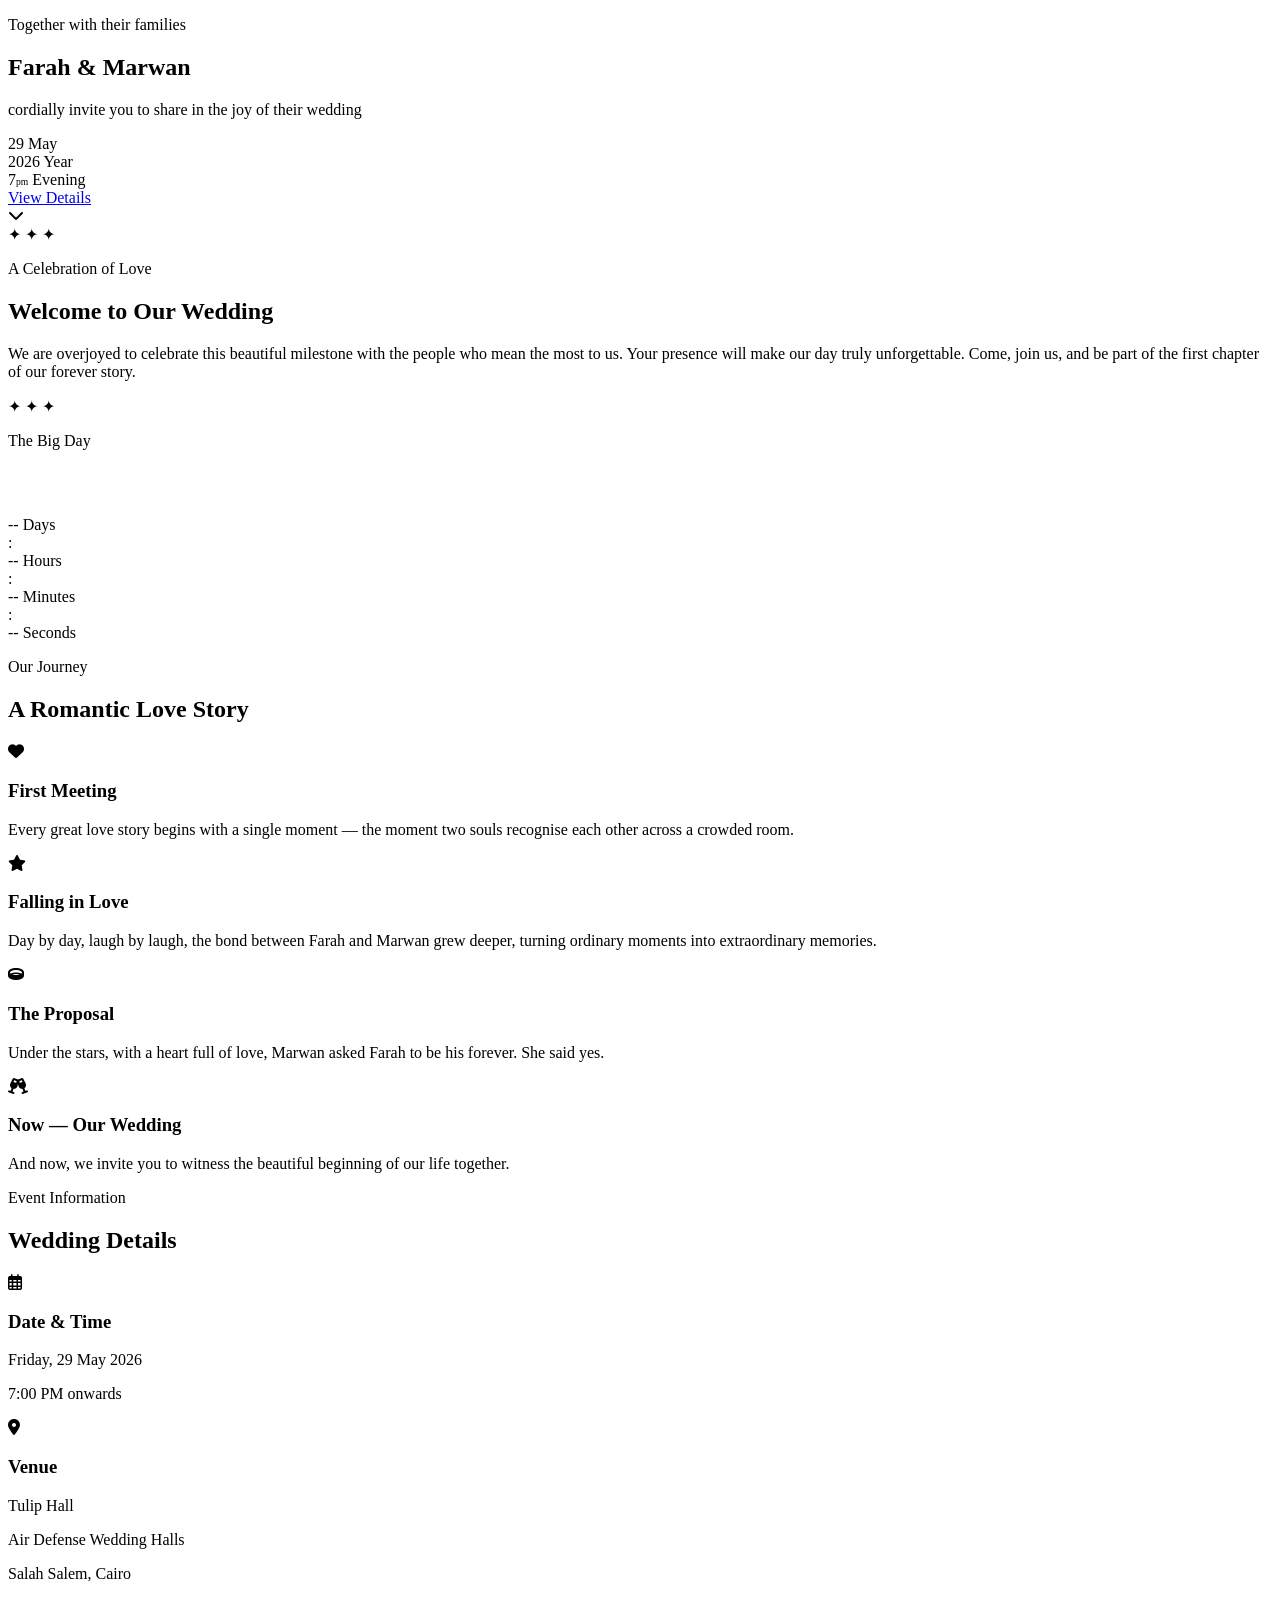
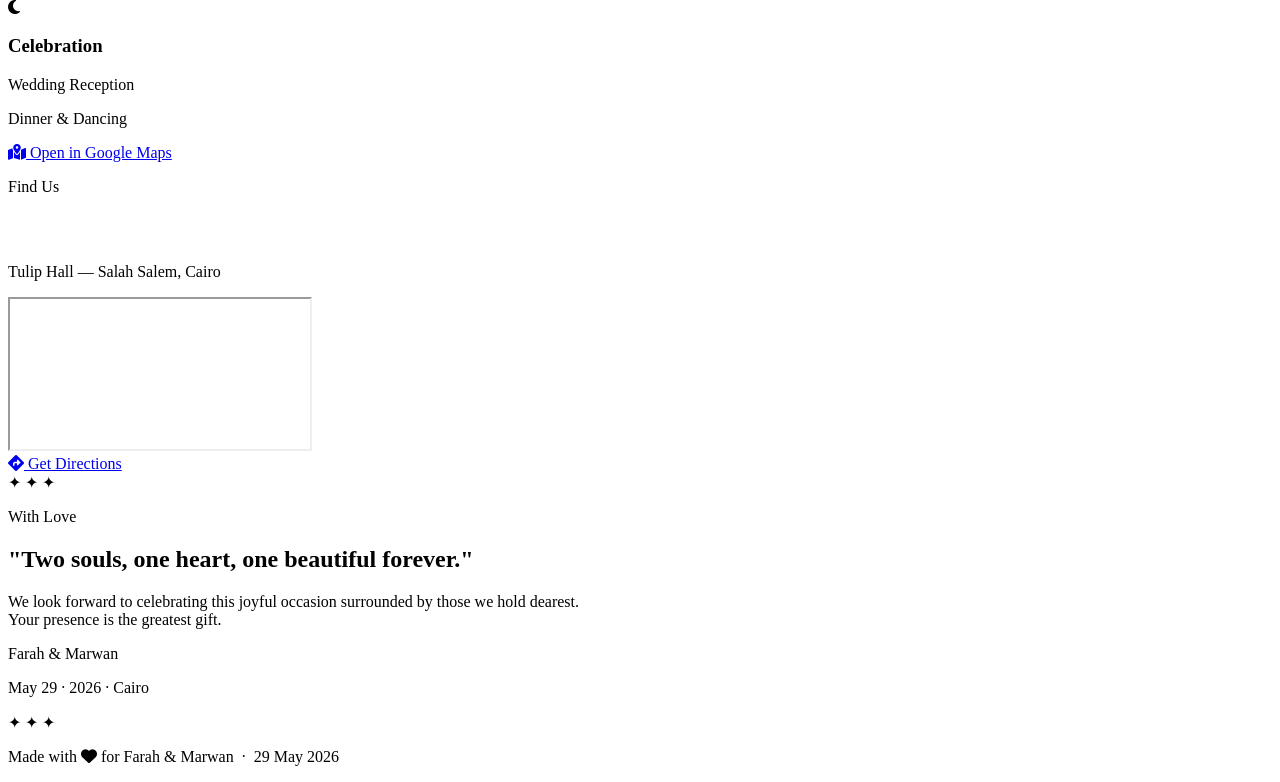
==== index.html @ 7e3efa58 "Add files via upload" ====
<!DOCTYPE html>
<html lang="en">
<head>
  <meta charset="UTF-8" />
  <meta name="viewport" content="width=device-width, initial-scale=1.0" />
  <title>Farah & Marwan — Wedding Invitation</title>
  <meta name="description" content="You are invited to the wedding of Farah & Marwan on May 29, 2026 at Air Defense Wedding Halls – Tulip Hall, Cairo." />

  <!-- Fonts -->
  <link rel="preconnect" href="https://fonts.googleapis.com" />
  <link rel="preconnect" href="https://fonts.gstatic.com" crossorigin />
  <link href="https://fonts.googleapis.com/css2?family=Cormorant+Garamond:ital,wght@0,300;0,400;0,500;0,600;1,300;1,400;1,500&family=Jost:wght@300;400;500&display=swap" rel="stylesheet" />

  <!-- Font Awesome -->
  <link rel="stylesheet" href="https://cdn.jsdelivr.net/npm/@fortawesome/fontawesome-free@6.5.0/css/all.min.css" />

  <link rel="stylesheet" href="css/style.css" />
</head>
<body>

  <!-- ═══════════════════ HERO ═══════════════════ -->
  <section id="hero" class="hero">
    <div class="hero__overlay"></div>
    <div class="hero__content fade-in">
      <p class="hero__label">Together with their families</p>
      <h1 class="hero__names">
        <span>Farah</span>
        <span class="hero__ampersand">&</span>
        <span>Marwan</span>
      </h1>
      <p class="hero__invite">cordially invite you to share in the joy of their wedding</p>
      <div class="hero__date-block">
        <div class="hero__date-item">
          <span class="hero__date-number">29</span>
          <span class="hero__date-label">May</span>
        </div>
        <div class="hero__date-sep"></div>
        <div class="hero__date-item">
          <span class="hero__date-number">2026</span>
          <span class="hero__date-label">Year</span>
        </div>
        <div class="hero__date-sep"></div>
        <div class="hero__date-item">
          <span class="hero__date-number">7<span style="font-size:0.6em">pm</span></span>
          <span class="hero__date-label">Evening</span>
        </div>
      </div>
      <a href="#details" class="hero__cta">View Details</a>
    </div>
    <div class="hero__scroll-hint">
      <i class="fa-solid fa-chevron-down"></i>
    </div>
  </section>

  <!-- ═══════════════════ WELCOME ═══════════════════ -->
  <section id="welcome" class="section welcome reveal">
    <div class="ornament ornament--top">✦ ✦ ✦</div>
    <p class="section__eyebrow">A Celebration of Love</p>
    <h2 class="section__title">Welcome to Our Wedding</h2>
    <div class="welcome__divider"></div>
    <p class="welcome__message">
      We are overjoyed to celebrate this beautiful milestone with the people who mean the most to us.
      Your presence will make our day truly unforgettable. Come, join us, and be part of the first
      chapter of our forever story.
    </p>
    <div class="ornament ornament--bottom">✦ ✦ ✦</div>
  </section>

  <!-- ═══════════════════ COUNTDOWN ═══════════════════ -->
  <section id="countdown" class="section countdown-section reveal">
    <p class="section__eyebrow">The Big Day</p>
    <h2 class="section__title" style="color:#fff;">Counting Down to Forever</h2>
    <div class="countdown" id="countdown-timer">
      <div class="countdown__unit">
        <span class="countdown__num" id="cd-days">--</span>
        <span class="countdown__label">Days</span>
      </div>
      <div class="countdown__sep">:</div>
      <div class="countdown__unit">
        <span class="countdown__num" id="cd-hours">--</span>
        <span class="countdown__label">Hours</span>
      </div>
      <div class="countdown__sep">:</div>
      <div class="countdown__unit">
        <span class="countdown__num" id="cd-mins">--</span>
        <span class="countdown__label">Minutes</span>
      </div>
      <div class="countdown__sep">:</div>
      <div class="countdown__unit">
        <span class="countdown__num" id="cd-secs">--</span>
        <span class="countdown__label">Seconds</span>
      </div>
    </div>
  </section>

  <!-- ═══════════════════ OUR STORY ═══════════════════ -->
  <section id="story" class="section story reveal">
    <p class="section__eyebrow">Our Journey</p>
    <h2 class="section__title">A Romantic Love Story</h2>
    <div class="story__timeline">
      <div class="story__step reveal-up">
        <div class="story__icon"><i class="fa-solid fa-heart"></i></div>
        <div class="story__body">
          <h3>First Meeting</h3>
          <p>Every great love story begins with a single moment — the moment two souls recognise each other across a crowded room.</p>
        </div>
      </div>
      <div class="story__step reveal-up">
        <div class="story__icon"><i class="fa-solid fa-star"></i></div>
        <div class="story__body">
          <h3>Falling in Love</h3>
          <p>Day by day, laugh by laugh, the bond between Farah and Marwan grew deeper, turning ordinary moments into extraordinary memories.</p>
        </div>
      </div>
      <div class="story__step reveal-up">
        <div class="story__icon"><i class="fa-solid fa-ring"></i></div>
        <div class="story__body">
          <h3>The Proposal</h3>
          <p>Under the stars, with a heart full of love, Marwan asked Farah to be his forever. She said yes.</p>
        </div>
      </div>
      <div class="story__step reveal-up">
        <div class="story__icon"><i class="fa-solid fa-champagne-glasses"></i></div>
        <div class="story__body">
          <h3>Now — Our Wedding</h3>
          <p>And now, we invite you to witness the beautiful beginning of our life together.</p>
        </div>
      </div>
    </div>
  </section>

  <!-- ═══════════════════ DETAILS ═══════════════════ -->
  <section id="details" class="section details reveal">
    <p class="section__eyebrow">Event Information</p>
    <h2 class="section__title">Wedding Details</h2>

    <div class="details__cards">

      <div class="details__card reveal-up">
        <div class="details__card-icon"><i class="fa-regular fa-calendar-days"></i></div>
        <h3>Date & Time</h3>
        <p>Friday, 29 May 2026</p>
        <p class="details__card-sub">7:00 PM onwards</p>
      </div>

      <div class="details__card reveal-up">
        <div class="details__card-icon"><i class="fa-solid fa-location-dot"></i></div>
        <h3>Venue</h3>
        <p>Tulip Hall</p>
        <p class="details__card-sub">Air Defense Wedding Halls</p>
        <p class="details__card-sub">Salah Salem, Cairo</p>
      </div>

      <div class="details__card reveal-up">
        <div class="details__card-icon"><i class="fa-solid fa-moon"></i></div>
        <h3>Celebration</h3>
        <p>Wedding Reception</p>
        <p class="details__card-sub">Dinner & Dancing</p>
      </div>

    </div>

    <a class="btn btn--outline" href="https://maps.app.goo.gl/9xyp2ReTSaVsJdRy9" target="_blank" rel="noopener">
      <i class="fa-solid fa-map-location-dot"></i> Open in Google Maps
    </a>
  </section>

  <!-- ═══════════════════ MAP PREVIEW ═══════════════════ -->
  <section id="map" class="map-section reveal">
    <div class="map-section__inner">
      <p class="section__eyebrow" style="color:var(--gold-light);">Find Us</p>
      <h2 class="section__title" style="color:#fff;">Air Defense Wedding Halls</h2>
      <p class="map-section__sub">Tulip Hall — Salah Salem, Cairo</p>
      <div class="map-section__embed">
        <iframe
          title="Wedding Venue Map"
          src="https://www.google.com/maps?q=Air+Defense+Wedding+Halls+Salah+Salem+Cairo&output=embed"
          allowfullscreen
          loading="lazy"
          referrerpolicy="no-referrer-when-downgrade">
        </iframe>
      </div>
      <a class="btn btn--gold" href="https://maps.app.goo.gl/9xyp2ReTSaVsJdRy9" target="_blank" rel="noopener">
        <i class="fa-solid fa-diamond-turn-right"></i> Get Directions
      </a>
    </div>
  </section>

  <!-- ═══════════════════ CLOSING ═══════════════════ -->
  <section id="closing" class="section closing reveal">
    <div class="ornament ornament--top">✦ ✦ ✦</div>
    <p class="section__eyebrow">With Love</p>
    <h2 class="closing__quote">
      "Two souls, one heart, one beautiful forever."
    </h2>
    <div class="welcome__divider"></div>
    <p class="closing__message">
      We look forward to celebrating this joyful occasion surrounded by those we hold dearest.
      <br />Your presence is the greatest gift.
    </p>
    <div class="closing__names">
      <span>Farah</span>
      <span class="closing__amp">&</span>
      <span>Marwan</span>
    </div>
    <p class="closing__date">May 29 · 2026 · Cairo</p>
    <div class="ornament ornament--bottom">✦ ✦ ✦</div>
  </section>

  <!-- ═══════════════════ FOOTER ═══════════════════ -->
  <footer class="footer">
    <p>Made with <i class="fa-solid fa-heart" style="color:var(--gold);"></i> for Farah & Marwan &nbsp;·&nbsp; 29 May 2026</p>
  </footer>

  <script src="js/main.js"></script>
</body>
</html>
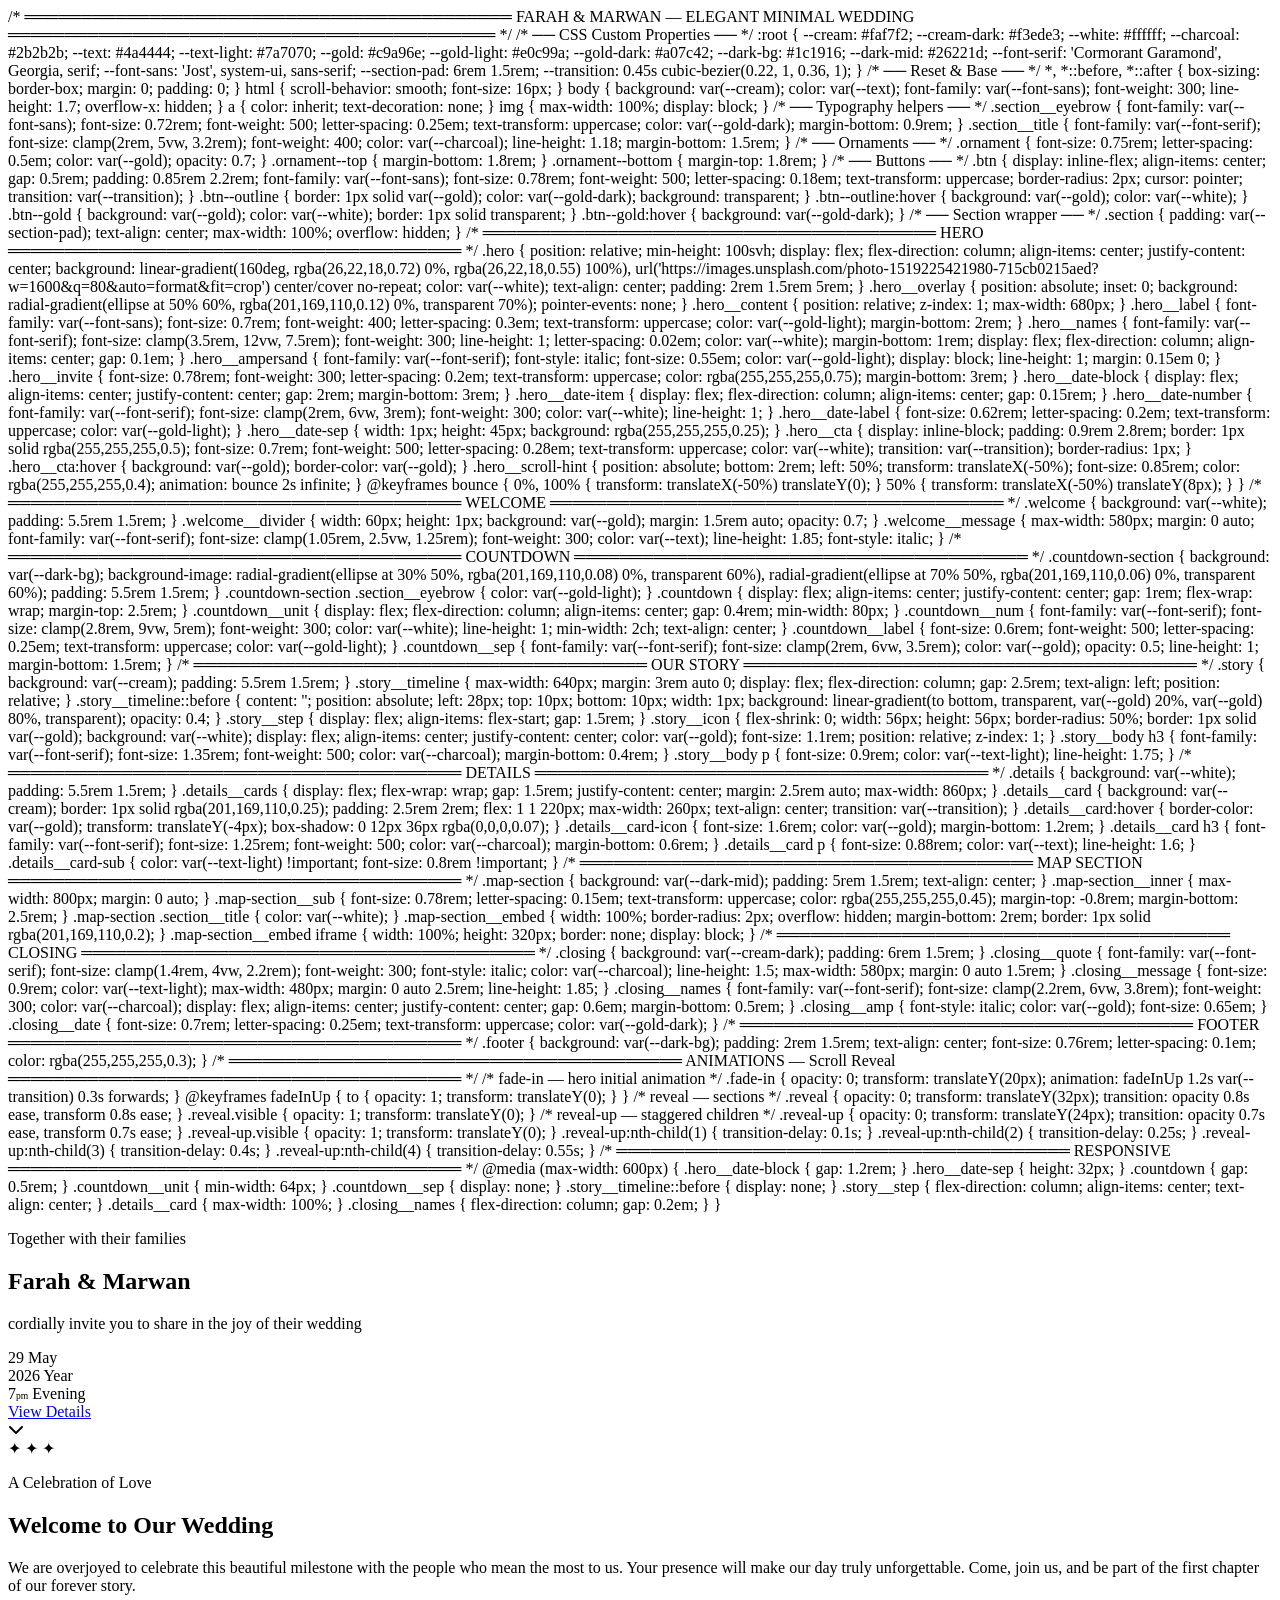
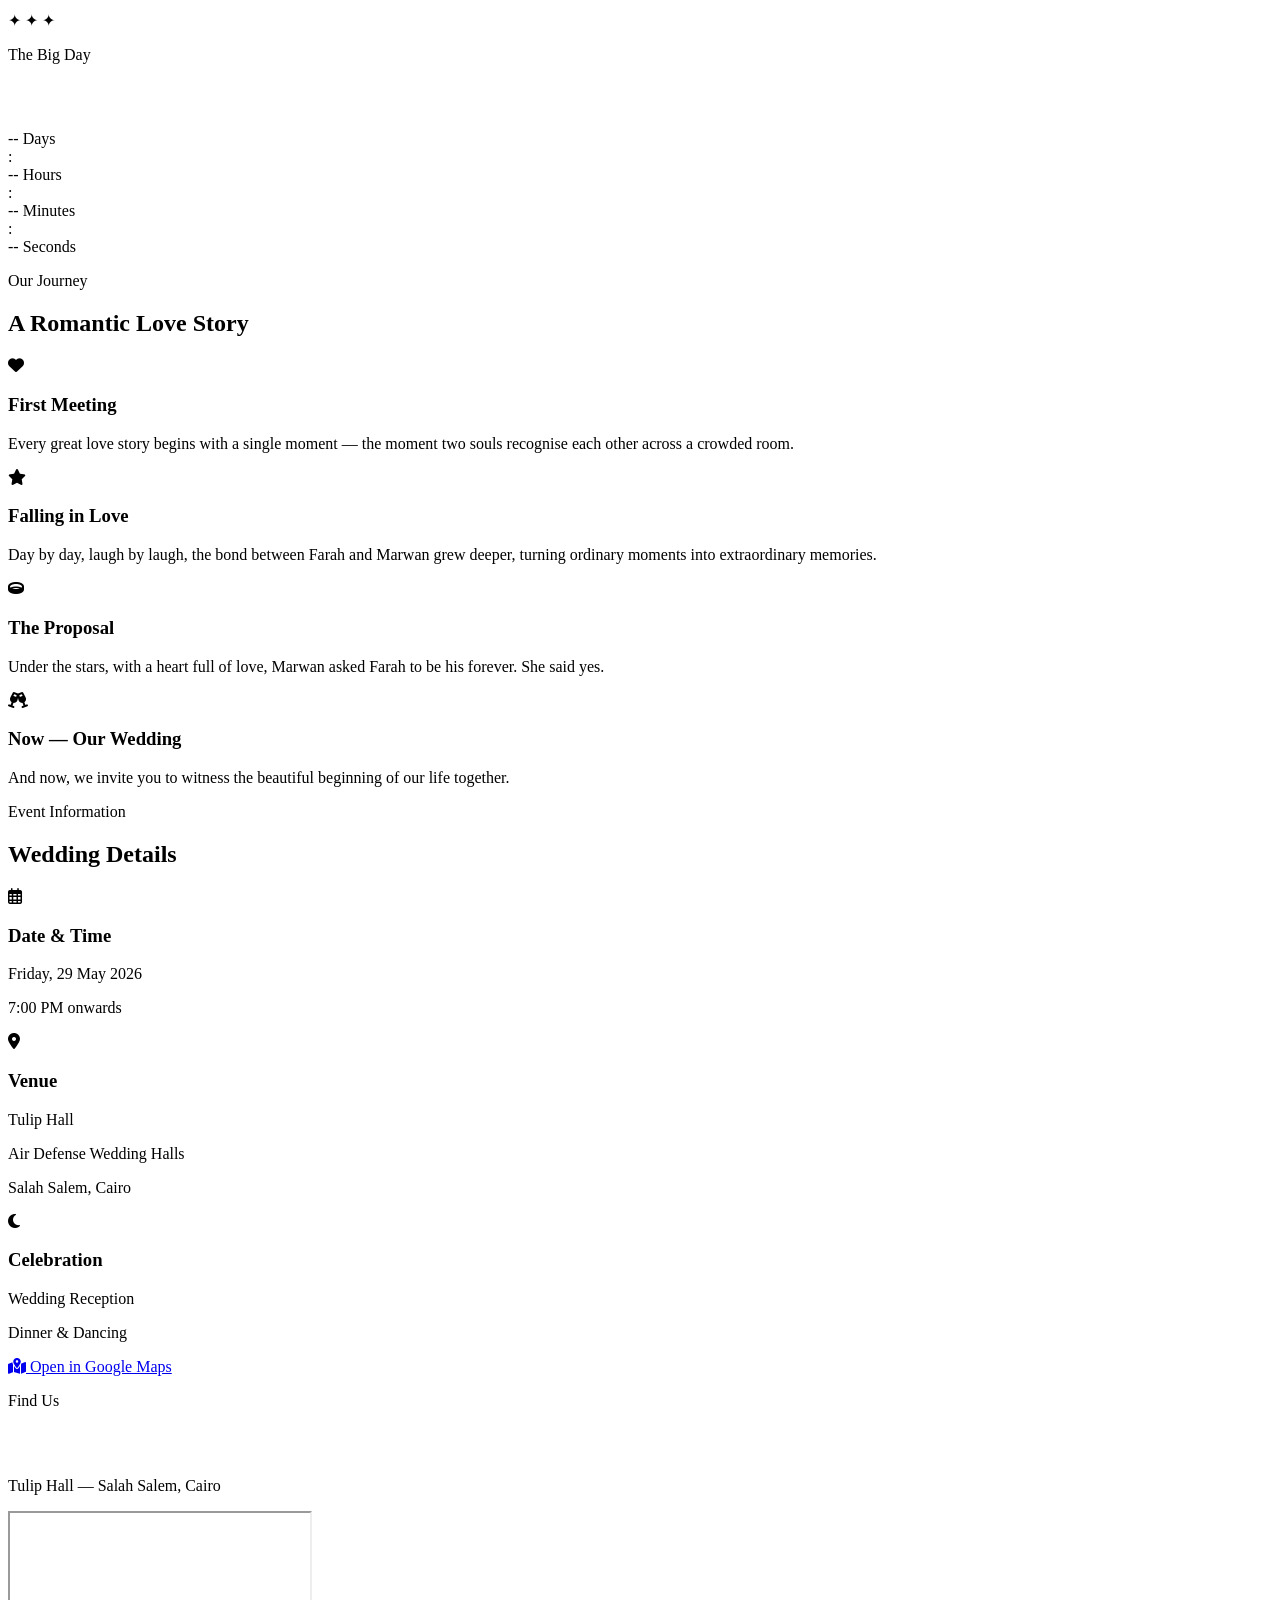
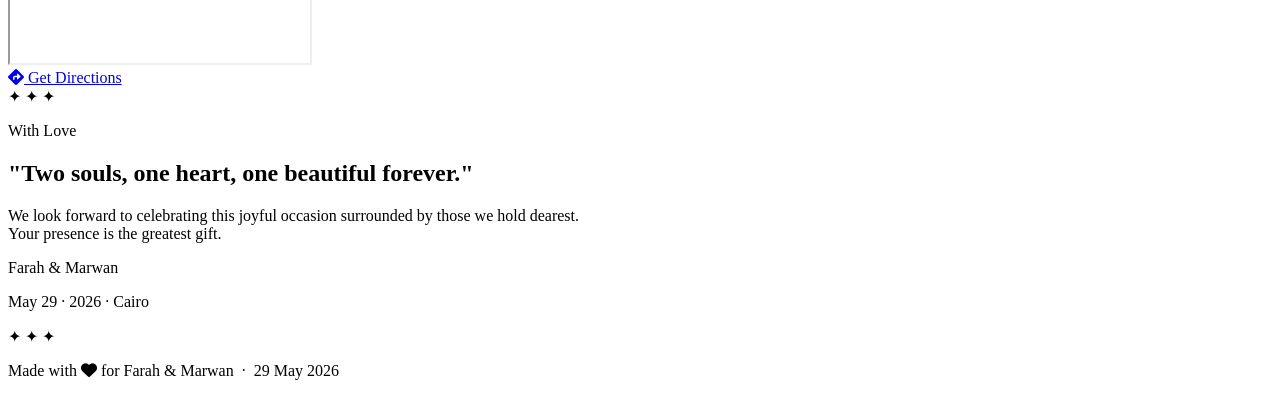
==== commit c19117b4: "Update index.html" ====
--- a/index.html
+++ b/index.html
@@ -1,6 +1,626 @@
 <!DOCTYPE html>
 <html lang="en">
 <head>
+  /* ═══════════════════════════════════════════
+   FARAH & MARWAN — ELEGANT MINIMAL WEDDING
+   ═══════════════════════════════════════════ */
+
+/* ── CSS Custom Properties ── */
+:root {
+  --cream:        #faf7f2;
+  --cream-dark:   #f3ede3;
+  --white:        #ffffff;
+  --charcoal:     #2b2b2b;
+  --text:         #4a4444;
+  --text-light:   #7a7070;
+  --gold:         #c9a96e;
+  --gold-light:   #e0c99a;
+  --gold-dark:    #a07c42;
+  --dark-bg:      #1c1916;
+  --dark-mid:     #26221d;
+
+  --font-serif:   'Cormorant Garamond', Georgia, serif;
+  --font-sans:    'Jost', system-ui, sans-serif;
+
+  --section-pad:  6rem 1.5rem;
+  --transition:   0.45s cubic-bezier(0.22, 1, 0.36, 1);
+}
+
+/* ── Reset & Base ── */
+*, *::before, *::after { box-sizing: border-box; margin: 0; padding: 0; }
+
+html { scroll-behavior: smooth; font-size: 16px; }
+
+body {
+  background: var(--cream);
+  color: var(--text);
+  font-family: var(--font-sans);
+  font-weight: 300;
+  line-height: 1.7;
+  overflow-x: hidden;
+}
+
+a { color: inherit; text-decoration: none; }
+img { max-width: 100%; display: block; }
+
+/* ── Typography helpers ── */
+.section__eyebrow {
+  font-family: var(--font-sans);
+  font-size: 0.72rem;
+  font-weight: 500;
+  letter-spacing: 0.25em;
+  text-transform: uppercase;
+  color: var(--gold-dark);
+  margin-bottom: 0.9rem;
+}
+
+.section__title {
+  font-family: var(--font-serif);
+  font-size: clamp(2rem, 5vw, 3.2rem);
+  font-weight: 400;
+  color: var(--charcoal);
+  line-height: 1.18;
+  margin-bottom: 1.5rem;
+}
+
+/* ── Ornaments ── */
+.ornament {
+  font-size: 0.75rem;
+  letter-spacing: 0.5em;
+  color: var(--gold);
+  opacity: 0.7;
+}
+.ornament--top  { margin-bottom: 1.8rem; }
+.ornament--bottom { margin-top: 1.8rem; }
+
+/* ── Buttons ── */
+.btn {
+  display: inline-flex;
+  align-items: center;
+  gap: 0.5rem;
+  padding: 0.85rem 2.2rem;
+  font-family: var(--font-sans);
+  font-size: 0.78rem;
+  font-weight: 500;
+  letter-spacing: 0.18em;
+  text-transform: uppercase;
+  border-radius: 2px;
+  cursor: pointer;
+  transition: var(--transition);
+}
+.btn--outline {
+  border: 1px solid var(--gold);
+  color: var(--gold-dark);
+  background: transparent;
+}
+.btn--outline:hover {
+  background: var(--gold);
+  color: var(--white);
+}
+.btn--gold {
+  background: var(--gold);
+  color: var(--white);
+  border: 1px solid transparent;
+}
+.btn--gold:hover {
+  background: var(--gold-dark);
+}
+
+/* ── Section wrapper ── */
+.section {
+  padding: var(--section-pad);
+  text-align: center;
+  max-width: 100%;
+  overflow: hidden;
+}
+
+/* ════════════════════════════════════════
+   HERO
+   ════════════════════════════════════════ */
+.hero {
+  position: relative;
+  min-height: 100svh;
+  display: flex;
+  flex-direction: column;
+  align-items: center;
+  justify-content: center;
+  background:
+    linear-gradient(160deg, rgba(26,22,18,0.72) 0%, rgba(26,22,18,0.55) 100%),
+    url('https://images.unsplash.com/photo-1519225421980-715cb0215aed?w=1600&q=80&auto=format&fit=crop') center/cover no-repeat;
+  color: var(--white);
+  text-align: center;
+  padding: 2rem 1.5rem 5rem;
+}
+
+.hero__overlay {
+  position: absolute;
+  inset: 0;
+  background: radial-gradient(ellipse at 50% 60%, rgba(201,169,110,0.12) 0%, transparent 70%);
+  pointer-events: none;
+}
+
+.hero__content { position: relative; z-index: 1; max-width: 680px; }
+
+.hero__label {
+  font-family: var(--font-sans);
+  font-size: 0.7rem;
+  font-weight: 400;
+  letter-spacing: 0.3em;
+  text-transform: uppercase;
+  color: var(--gold-light);
+  margin-bottom: 2rem;
+}
+
+.hero__names {
+  font-family: var(--font-serif);
+  font-size: clamp(3.5rem, 12vw, 7.5rem);
+  font-weight: 300;
+  line-height: 1;
+  letter-spacing: 0.02em;
+  color: var(--white);
+  margin-bottom: 1rem;
+  display: flex;
+  flex-direction: column;
+  align-items: center;
+  gap: 0.1em;
+}
+
+.hero__ampersand {
+  font-family: var(--font-serif);
+  font-style: italic;
+  font-size: 0.55em;
+  color: var(--gold-light);
+  display: block;
+  line-height: 1;
+  margin: 0.15em 0;
+}
+
+.hero__invite {
+  font-size: 0.78rem;
+  font-weight: 300;
+  letter-spacing: 0.2em;
+  text-transform: uppercase;
+  color: rgba(255,255,255,0.75);
+  margin-bottom: 3rem;
+}
+
+.hero__date-block {
+  display: flex;
+  align-items: center;
+  justify-content: center;
+  gap: 2rem;
+  margin-bottom: 3rem;
+}
+
+.hero__date-item {
+  display: flex;
+  flex-direction: column;
+  align-items: center;
+  gap: 0.15rem;
+}
+
+.hero__date-number {
+  font-family: var(--font-serif);
+  font-size: clamp(2rem, 6vw, 3rem);
+  font-weight: 300;
+  color: var(--white);
+  line-height: 1;
+}
+
+.hero__date-label {
+  font-size: 0.62rem;
+  letter-spacing: 0.2em;
+  text-transform: uppercase;
+  color: var(--gold-light);
+}
+
+.hero__date-sep {
+  width: 1px;
+  height: 45px;
+  background: rgba(255,255,255,0.25);
+}
+
+.hero__cta {
+  display: inline-block;
+  padding: 0.9rem 2.8rem;
+  border: 1px solid rgba(255,255,255,0.5);
+  font-size: 0.7rem;
+  font-weight: 500;
+  letter-spacing: 0.28em;
+  text-transform: uppercase;
+  color: var(--white);
+  transition: var(--transition);
+  border-radius: 1px;
+}
+.hero__cta:hover {
+  background: var(--gold);
+  border-color: var(--gold);
+}
+
+.hero__scroll-hint {
+  position: absolute;
+  bottom: 2rem;
+  left: 50%;
+  transform: translateX(-50%);
+  font-size: 0.85rem;
+  color: rgba(255,255,255,0.4);
+  animation: bounce 2s infinite;
+}
+
+@keyframes bounce {
+  0%, 100% { transform: translateX(-50%) translateY(0); }
+  50%       { transform: translateX(-50%) translateY(8px); }
+}
+
+/* ════════════════════════════════════════
+   WELCOME
+   ════════════════════════════════════════ */
+.welcome {
+  background: var(--white);
+  padding: 5.5rem 1.5rem;
+}
+
+.welcome__divider {
+  width: 60px;
+  height: 1px;
+  background: var(--gold);
+  margin: 1.5rem auto;
+  opacity: 0.7;
+}
+
+.welcome__message {
+  max-width: 580px;
+  margin: 0 auto;
+  font-family: var(--font-serif);
+  font-size: clamp(1.05rem, 2.5vw, 1.25rem);
+  font-weight: 300;
+  color: var(--text);
+  line-height: 1.85;
+  font-style: italic;
+}
+
+/* ════════════════════════════════════════
+   COUNTDOWN
+   ════════════════════════════════════════ */
+.countdown-section {
+  background: var(--dark-bg);
+  background-image:
+    radial-gradient(ellipse at 30% 50%, rgba(201,169,110,0.08) 0%, transparent 60%),
+    radial-gradient(ellipse at 70% 50%, rgba(201,169,110,0.06) 0%, transparent 60%);
+  padding: 5.5rem 1.5rem;
+}
+
+.countdown-section .section__eyebrow { color: var(--gold-light); }
+
+.countdown {
+  display: flex;
+  align-items: center;
+  justify-content: center;
+  gap: 1rem;
+  flex-wrap: wrap;
+  margin-top: 2.5rem;
+}
+
+.countdown__unit {
+  display: flex;
+  flex-direction: column;
+  align-items: center;
+  gap: 0.4rem;
+  min-width: 80px;
+}
+
+.countdown__num {
+  font-family: var(--font-serif);
+  font-size: clamp(2.8rem, 9vw, 5rem);
+  font-weight: 300;
+  color: var(--white);
+  line-height: 1;
+  min-width: 2ch;
+  text-align: center;
+}
+
+.countdown__label {
+  font-size: 0.6rem;
+  font-weight: 500;
+  letter-spacing: 0.25em;
+  text-transform: uppercase;
+  color: var(--gold-light);
+}
+
+.countdown__sep {
+  font-family: var(--font-serif);
+  font-size: clamp(2rem, 6vw, 3.5rem);
+  color: var(--gold);
+  opacity: 0.5;
+  line-height: 1;
+  margin-bottom: 1.5rem;
+}
+
+/* ════════════════════════════════════════
+   OUR STORY
+   ════════════════════════════════════════ */
+.story {
+  background: var(--cream);
+  padding: 5.5rem 1.5rem;
+}
+
+.story__timeline {
+  max-width: 640px;
+  margin: 3rem auto 0;
+  display: flex;
+  flex-direction: column;
+  gap: 2.5rem;
+  text-align: left;
+  position: relative;
+}
+
+.story__timeline::before {
+  content: '';
+  position: absolute;
+  left: 28px;
+  top: 10px;
+  bottom: 10px;
+  width: 1px;
+  background: linear-gradient(to bottom, transparent, var(--gold) 20%, var(--gold) 80%, transparent);
+  opacity: 0.4;
+}
+
+.story__step {
+  display: flex;
+  align-items: flex-start;
+  gap: 1.5rem;
+}
+
+.story__icon {
+  flex-shrink: 0;
+  width: 56px;
+  height: 56px;
+  border-radius: 50%;
+  border: 1px solid var(--gold);
+  background: var(--white);
+  display: flex;
+  align-items: center;
+  justify-content: center;
+  color: var(--gold);
+  font-size: 1.1rem;
+  position: relative;
+  z-index: 1;
+}
+
+.story__body h3 {
+  font-family: var(--font-serif);
+  font-size: 1.35rem;
+  font-weight: 500;
+  color: var(--charcoal);
+  margin-bottom: 0.4rem;
+}
+
+.story__body p {
+  font-size: 0.9rem;
+  color: var(--text-light);
+  line-height: 1.75;
+}
+
+/* ════════════════════════════════════════
+   DETAILS
+   ════════════════════════════════════════ */
+.details {
+  background: var(--white);
+  padding: 5.5rem 1.5rem;
+}
+
+.details__cards {
+  display: flex;
+  flex-wrap: wrap;
+  gap: 1.5rem;
+  justify-content: center;
+  margin: 2.5rem auto;
+  max-width: 860px;
+}
+
+.details__card {
+  background: var(--cream);
+  border: 1px solid rgba(201,169,110,0.25);
+  padding: 2.5rem 2rem;
+  flex: 1 1 220px;
+  max-width: 260px;
+  text-align: center;
+  transition: var(--transition);
+}
+
+.details__card:hover {
+  border-color: var(--gold);
+  transform: translateY(-4px);
+  box-shadow: 0 12px 36px rgba(0,0,0,0.07);
+}
+
+.details__card-icon {
+  font-size: 1.6rem;
+  color: var(--gold);
+  margin-bottom: 1.2rem;
+}
+
+.details__card h3 {
+  font-family: var(--font-serif);
+  font-size: 1.25rem;
+  font-weight: 500;
+  color: var(--charcoal);
+  margin-bottom: 0.6rem;
+}
+
+.details__card p {
+  font-size: 0.88rem;
+  color: var(--text);
+  line-height: 1.6;
+}
+
+.details__card-sub {
+  color: var(--text-light) !important;
+  font-size: 0.8rem !important;
+}
+
+/* ════════════════════════════════════════
+   MAP SECTION
+   ════════════════════════════════════════ */
+.map-section {
+  background: var(--dark-mid);
+  padding: 5rem 1.5rem;
+  text-align: center;
+}
+
+.map-section__inner { max-width: 800px; margin: 0 auto; }
+
+.map-section__sub {
+  font-size: 0.78rem;
+  letter-spacing: 0.15em;
+  text-transform: uppercase;
+  color: rgba(255,255,255,0.45);
+  margin-top: -0.8rem;
+  margin-bottom: 2.5rem;
+}
+
+.map-section .section__title { color: var(--white); }
+
+.map-section__embed {
+  width: 100%;
+  border-radius: 2px;
+  overflow: hidden;
+  margin-bottom: 2rem;
+  border: 1px solid rgba(201,169,110,0.2);
+}
+
+.map-section__embed iframe {
+  width: 100%;
+  height: 320px;
+  border: none;
+  display: block;
+}
+
+/* ════════════════════════════════════════
+   CLOSING
+   ════════════════════════════════════════ */
+.closing {
+  background: var(--cream-dark);
+  padding: 6rem 1.5rem;
+}
+
+.closing__quote {
+  font-family: var(--font-serif);
+  font-size: clamp(1.4rem, 4vw, 2.2rem);
+  font-weight: 300;
+  font-style: italic;
+  color: var(--charcoal);
+  line-height: 1.5;
+  max-width: 580px;
+  margin: 0 auto 1.5rem;
+}
+
+.closing__message {
+  font-size: 0.9rem;
+  color: var(--text-light);
+  max-width: 480px;
+  margin: 0 auto 2.5rem;
+  line-height: 1.85;
+}
+
+.closing__names {
+  font-family: var(--font-serif);
+  font-size: clamp(2.2rem, 6vw, 3.8rem);
+  font-weight: 300;
+  color: var(--charcoal);
+  display: flex;
+  align-items: center;
+  justify-content: center;
+  gap: 0.6em;
+  margin-bottom: 0.5rem;
+}
+
+.closing__amp {
+  font-style: italic;
+  color: var(--gold);
+  font-size: 0.65em;
+}
+
+.closing__date {
+  font-size: 0.7rem;
+  letter-spacing: 0.25em;
+  text-transform: uppercase;
+  color: var(--gold-dark);
+}
+
+/* ════════════════════════════════════════
+   FOOTER
+   ════════════════════════════════════════ */
+.footer {
+  background: var(--dark-bg);
+  padding: 2rem 1.5rem;
+  text-align: center;
+  font-size: 0.76rem;
+  letter-spacing: 0.1em;
+  color: rgba(255,255,255,0.3);
+}
+
+/* ════════════════════════════════════════
+   ANIMATIONS — Scroll Reveal
+   ════════════════════════════════════════ */
+
+/* fade-in — hero initial animation */
+.fade-in {
+  opacity: 0;
+  transform: translateY(20px);
+  animation: fadeInUp 1.2s var(--transition) 0.3s forwards;
+}
+
+@keyframes fadeInUp {
+  to { opacity: 1; transform: translateY(0); }
+}
+
+/* reveal — sections */
+.reveal {
+  opacity: 0;
+  transform: translateY(32px);
+  transition: opacity 0.8s ease, transform 0.8s ease;
+}
+.reveal.visible {
+  opacity: 1;
+  transform: translateY(0);
+}
+
+/* reveal-up — staggered children */
+.reveal-up {
+  opacity: 0;
+  transform: translateY(24px);
+  transition: opacity 0.7s ease, transform 0.7s ease;
+}
+.reveal-up.visible {
+  opacity: 1;
+  transform: translateY(0);
+}
+.reveal-up:nth-child(1) { transition-delay: 0.1s; }
+.reveal-up:nth-child(2) { transition-delay: 0.25s; }
+.reveal-up:nth-child(3) { transition-delay: 0.4s; }
+.reveal-up:nth-child(4) { transition-delay: 0.55s; }
+
+/* ════════════════════════════════════════
+   RESPONSIVE
+   ════════════════════════════════════════ */
+
+@media (max-width: 600px) {
+  .hero__date-block { gap: 1.2rem; }
+  .hero__date-sep   { height: 32px; }
+
+  .countdown { gap: 0.5rem; }
+  .countdown__unit { min-width: 64px; }
+  .countdown__sep  { display: none; }
+
+  .story__timeline::before { display: none; }
+  .story__step { flex-direction: column; align-items: center; text-align: center; }
+
+  .details__card { max-width: 100%; }
+
+  .closing__names { flex-direction: column; gap: 0.2em; }
+}
+
   <meta charset="UTF-8" />
   <meta name="viewport" content="width=device-width, initial-scale=1.0" />
   <title>Farah & Marwan — Wedding Invitation</title>
